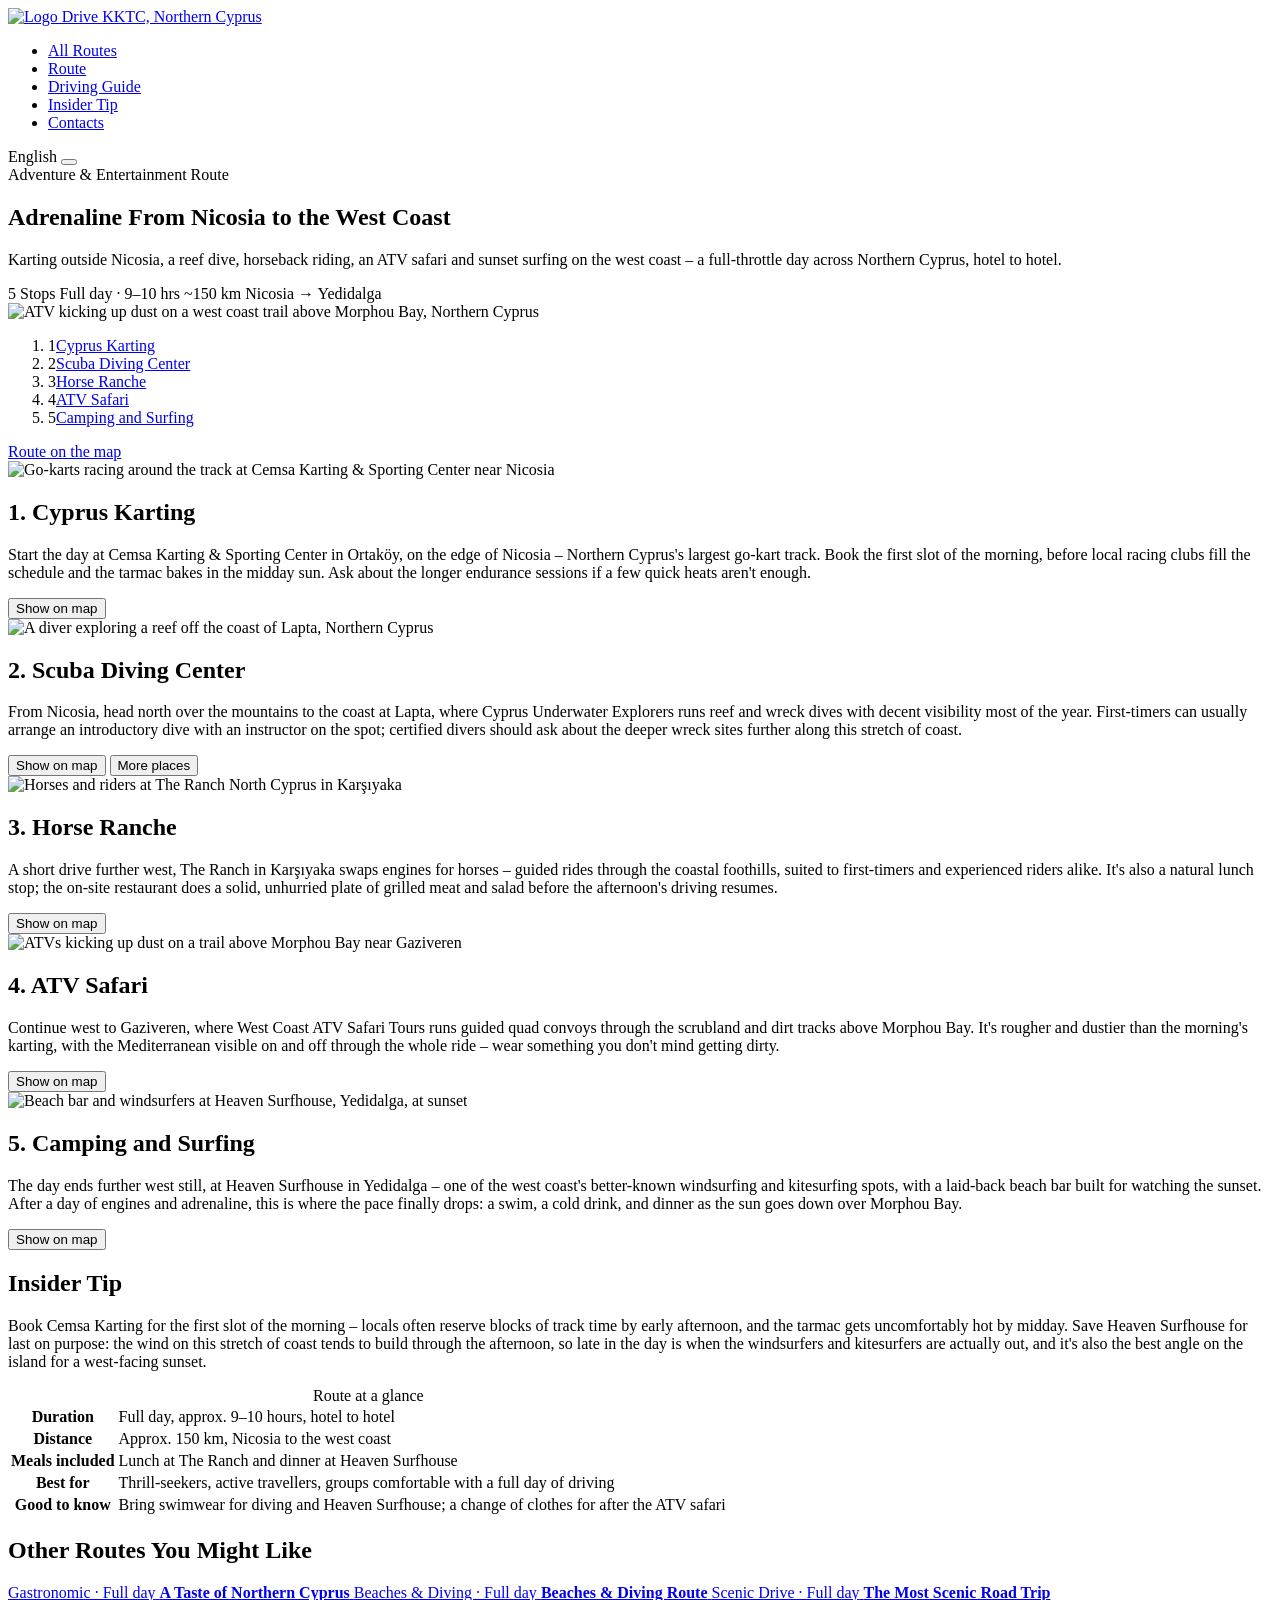
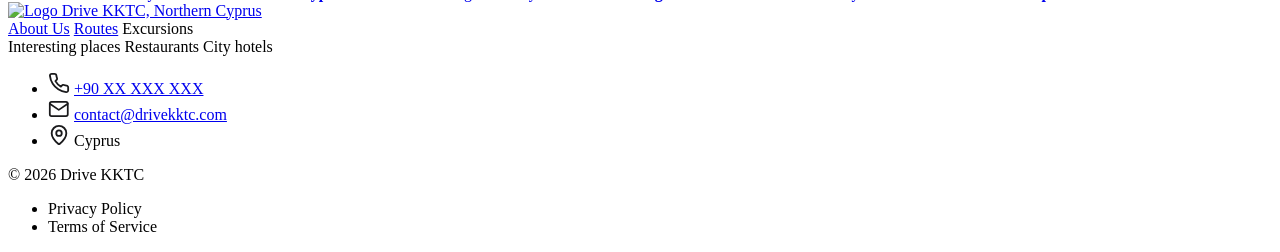
==== routes/adventure-route/index.html @ 107e18fd "Fix routes static links" ====
<!DOCTYPE html>
<html lang="en">
<head>
<meta charset="UTF-8">
<meta name="viewport" content="width=device-width, initial-scale=1.0">
<base href="/project/KKTC-Drive/">

<title>Northern Cyprus Adventure Route: Karting to Kyrenia</title>
<meta name="description" content="Karting, buggy safaris, sea caves and Kyrenia nightlife: the ultimate adventure route through Northern Cyprus, hotel to hotel in one thrilling day.">
<link rel="canonical" href="https://www.drivekktc.com/routes/adventure-route/index.html">

<!-- Open Graph -->
<meta property="og:type" content="article">
<meta property="og:site_name" content="Drive KKTC">
<meta property="og:title" content="Northern Cyprus Adventure Route: Karting to Kyrenia">
<meta property="og:description" content="Karting, buggy safaris, sea caves and Kyrenia nightlife: the ultimate adventure route through Northern Cyprus, hotel to hotel in one thrilling day.">
<meta property="og:image" content="https://www.drivekktc.com/assets/images/adventure-route/header.webp">
<meta property="og:url" content="https://www.drivekktc.com/routes/adventure-route/index.html">

<!-- Twitter -->
<meta name="twitter:card" content="summary_large_image">
<meta name="twitter:title" content="Northern Cyprus Adventure Route: Karting to Kyrenia">
<meta name="twitter:description" content="Karting, buggy safaris, sea caves and Kyrenia nightlife: the ultimate adventure route through Northern Cyprus, hotel to hotel in one thrilling day.">

<link rel="preconnect" href="https://fonts.googleapis.com">
<link rel="preconnect" href="https://fonts.gstatic.com" crossorigin>
<link href="https://fonts.googleapis.com/css2?family=DM+Sans:wght@500;700;800&family=Inter:wght@500;600;700&family=Roboto:wght@400;500&display=swap" rel="stylesheet">
<link rel="stylesheet" href="assets/css/style.css">

<script type="application/ld+json">
{
  "@context": "https://schema.org",
  "@type": "TouristTrip",
  "name": "Adventure & Entertainment Route",
  "description": "A full-day, hotel-to-hotel adventure route through Northern Cyprus: karting, a buggy safari, St. Hilarion, scuba diving, a sea cave and Kyrenia's harbourside nightlife.",
  "touristType": "Thrill-seekers and active travellers",
  "itinerary": {
    "@type": "ItemList",
    "itemListElement": [
      { "@type": "ListItem", "position": 1, "name": "Cyprus Karting" },
      { "@type": "ListItem", "position": 2, "name": "Buggy Safari" },
      { "@type": "ListItem", "position": 3, "name": "St. Hilarion Viewpoint" },
      { "@type": "ListItem", "position": 4, "name": "Traditional Restaurant" },
      { "@type": "ListItem", "position": 5, "name": "Scuba Diving Center" },
      { "@type": "ListItem", "position": 6, "name": "Blue House Cave" },
      { "@type": "ListItem", "position": 7, "name": "Kyrenia Marina" },
      { "@type": "ListItem", "position": 8, "name": "Kyrenia Harbour" }
    ]
  }
}
</script>
</head>
<body>

<header class="site-header">
  <div class="wrap">
    <a href="index.html" class="logo" aria-label="Drive KKTC home">
      <img src="assets/images/common/drive-kktc-cyprus-logo.svg" alt="Logo Drive KKTC, Northern Cyprus">
    </a>

    <nav class="main-nav" aria-label="Primary">
      <ul id="primaryNav">
        <li><a href="index.html#routes">All Routes</a></li>
        <li><a href="routes/adventure-route/index.html#">Route</a></li>
        <li><a href="routes/adventure-route/index.html#guide">Driving Guide</a></li>
        <li><a href="routes/adventure-route/index.html#tip">Insider Tip</a></li>
        <li><a href="routes/adventure-route/index.html#contact">Contacts</a></li>
      </ul>
    </nav>

    <a class="lang-link">English</a>

    <button class="menu-burger" type="button" aria-label="Toggle menu" aria-expanded="false" aria-controls="primaryNav">
      <span class="burger-line"></span>
      <span class="burger-line"></span>
      <span class="burger-line"></span>
    </button>
  </div>
</header>
<div class="nav-overlay"></div>

<main id="main">

  <!-- ROUTE HERO -->
  <section class="route-hero">
    <div class="wrap">
      <span class="eyebrow">Adventure & Entertainment Route</span>
      <h1 class="route-hero__title">Adrenaline From Nicosia to the West Coast</h1>

      <p class="route-hero__desc">Karting outside Nicosia, a reef dive, horseback riding, an ATV safari and sunset surfing on the west coast – a full-throttle day across Northern Cyprus, hotel to hotel.</p>

      <div class="route-hero__pills">
        <span class="pill">5 Stops</span>
        <span class="pill">Full day · 9–10 hrs</span>
        <span class="pill">~150 km</span>
        <span class="pill">Nicosia → Yedidalga</span>
      </div>

      <img class="route-hero__image" src="assets/images/adventure-route/header.jpg" alt="ATV kicking up dust on a west coast trail above Morphou Bay, Northern Cyprus">
    </div>
  </section>

  <!-- ROUTE BODY: sticky stop list + scrolling stop cards -->
  <section class="route-body" id="guide">
    <div class="wrap route-layout">

      <!-- STICKY SIDEBAR -->
      <aside class="route-sidebar" aria-label="Route stops">
        <nav aria-label="Jump to stop">
          <ol class="stop-list">
            <li class="stop-list__item is-active"><span class="stop-list__num" aria-hidden="true">1</span><a class="stop-list__link" href="#stop-1">Cyprus Karting</a></li>
            <li class="stop-list__item"><span class="stop-list__num" aria-hidden="true">2</span><a class="stop-list__link" href="#stop-2">Scuba Diving Center</a></li>
            <li class="stop-list__item"><span class="stop-list__num" aria-hidden="true">3</span><a class="stop-list__link" href="#stop-3">Horse Ranche</a></li>
            <li class="stop-list__item"><span class="stop-list__num" aria-hidden="true">4</span><a class="stop-list__link" href="#stop-4">ATV Safari</a></li>
            <li class="stop-list__item"><span class="stop-list__num" aria-hidden="true">5</span><a class="stop-list__link" href="#stop-5">Camping and Surfing</a></li>
          </ol>
        </nav>
        <div class="sidebar-actions">
          <a class="btn btn--primary btn--block" href="https://maps.app.goo.gl/z5YtrF4w41H9EJ6L9" target="_blank" rel="noopener">Route on the map</a>
        </div>
      </aside>

      <!-- SCROLLING STOP CONTENT -->
      <div class="stops">

        <article class="stop-card" id="stop-1">
          <img class="stop-card__img" src="assets/images/adventure-route/cyprus-karting.webp" alt="Go-karts racing around the track at Cemsa Karting & Sporting Center near Nicosia">
          <h2 class="stop-card__title">1. Cyprus Karting</h2>
          <p class="stop-card__desc">Start the day at Cemsa Karting & Sporting Center in Ortaköy, on the edge of Nicosia – Northern Cyprus's largest go-kart track. Book the first slot of the morning, before local racing clubs fill the schedule and the tarmac bakes in the midday sun. Ask about the longer endurance sessions if a few quick heats aren't enough.</p>
          <button type="button" class="btn btn--outline show-on-map" data-stop="Cemsa Karting & Sporting Center">Show on map</button>
        </article>

        <article class="stop-card" id="stop-2">
          <img class="stop-card__img" src="assets/images/common/scuba-diving-center.webp" alt="A diver exploring a reef off the coast of Lapta, Northern Cyprus">
          <h2 class="stop-card__title">2. Scuba Diving Center</h2>
          <p class="stop-card__desc">From Nicosia, head north over the mountains to the coast at Lapta, where Cyprus Underwater Explorers runs reef and wreck dives with decent visibility most of the year. First-timers can usually arrange an introductory dive with an instructor on the spot; certified divers should ask about the deeper wreck sites further along this stretch of coast.</p>
          <button type="button" class="btn btn--outline show-on-map" data-stop="Cyprus Underwater Explorers">Show on map</button>
          <button type="button" class="btn btn--outline show-on-map" data-stop="Kyrenia Scuba Diving Centre">More places</button>
        </article>

        <article class="stop-card" id="stop-3">
          <img class="stop-card__img" src="assets/images/adventure-route/horse-ranche.jpg" alt="Horses and riders at The Ranch North Cyprus in Karşıyaka">
          <h2 class="stop-card__title">3. Horse Ranche</h2>
          <p class="stop-card__desc">A short drive further west, The Ranch in Karşıyaka swaps engines for horses – guided rides through the coastal foothills, suited to first-timers and experienced riders alike. It's also a natural lunch stop; the on-site restaurant does a solid, unhurried plate of grilled meat and salad before the afternoon's driving resumes.</p>
          <button type="button" class="btn btn--outline show-on-map" data-stop="The Ranch North Cyprus">Show on map</button>
        </article>

        <article class="stop-card" id="stop-4">
          <img class="stop-card__img" src="assets/images/adventure-route/buggy-safari.jpg" alt="ATVs kicking up dust on a trail above Morphou Bay near Gaziveren">
          <h2 class="stop-card__title">4. ATV Safari</h2>
          <p class="stop-card__desc">Continue west to Gaziveren, where West Coast ATV Safari Tours runs guided quad convoys through the scrubland and dirt tracks above Morphou Bay. It's rougher and dustier than the morning's karting, with the Mediterranean visible on and off through the whole ride – wear something you don't mind getting dirty.</p>
          <button type="button" class="btn btn--outline show-on-map" data-stop="West Coast ATV Safari Tours">Show on map</button>
        </article>

        <article class="stop-card" id="stop-5">
          <img class="stop-card__img" src="assets/images/adventure-route/camping-and-surfing.jpg" alt="Beach bar and windsurfers at Heaven Surfhouse, Yedidalga, at sunset">
          <h2 class="stop-card__title">5. Camping and Surfing</h2>
          <p class="stop-card__desc">The day ends further west still, at Heaven Surfhouse in Yedidalga – one of the west coast's better-known windsurfing and kitesurfing spots, with a laid-back beach bar built for watching the sunset. After a day of engines and adrenaline, this is where the pace finally drops: a swim, a cold drink, and dinner as the sun goes down over Morphou Bay.</p>
          <button type="button" class="btn btn--outline show-on-map" data-stop="Heaven Surfhouse">Show on map</button>
        </article>
      </div>
    </div>
  </section>

  <!-- INSIDER TIP -->
  <section class="wrap" id="tip">
    <div class="tip">
      <h2>Insider Tip</h2>
      <p>Book Cemsa Karting for the first slot of the morning – locals often reserve blocks of track time by early afternoon, and the tarmac gets uncomfortably hot by midday. Save Heaven Surfhouse for last on purpose: the wind on this stretch of coast tends to build through the afternoon, so late in the day is when the windsurfers and kitesurfers are actually out, and it's also the best angle on the island for a west-facing sunset.</p>
    </div>
  </section>

  <!-- QUICK FACTS -->
  <section class="wrap facts">
    <table>
      <caption>Route at a glance</caption>
      <tbody>
        <tr><th scope="row">Duration</th><td>Full day, approx. 9–10 hours, hotel to hotel</td></tr>
        <tr><th scope="row">Distance</th><td>Approx. 150 km, Nicosia to the west coast</td></tr>
        <tr><th scope="row">Meals included</th><td>Lunch at The Ranch and dinner at Heaven Surfhouse</td></tr>
        <tr><th scope="row">Best for</th><td>Thrill-seekers, active travellers, groups comfortable with a full day of driving</td></tr>
        <tr><th scope="row">Good to know</th><td>Bring swimwear for diving and Heaven Surfhouse; a change of clothes for after the ATV safari</td></tr>
      </tbody>
    </table>
  </section>

  <!-- RELATED ROUTES -->
  <section class="wrap related">
    <h2 class="section__title">Other Routes You Might Like</h2>
    <div class="related__grid">
      <a class="related__card" href="routes/gastronomic-route/index.html">
        <span>Gastronomic · Full day</span>
        <strong>A Taste of Northern Cyprus</strong>
      </a>
      <a class="related__card" href="routes/beaches-diving-route/index.html">
        <span>Beaches &amp; Diving · Full day</span>
        <strong>Beaches &amp; Diving Route</strong>
      </a>
      <a class="related__card" href="routes/scenic-road-trip/index.html">
        <span>Scenic Drive · Full day</span>
        <strong>The Most Scenic Road Trip</strong>
      </a>
    </div>
  </section>

</main>

<footer class="site-footer" id="contact">
  <div class="wrap">
    <div class="footer-top">
      <a href="index.html" class="logo" aria-label="Drive KKTC home">
        <img style="width: 150px;" src="assets/images/common/drive-kktc-cyprus-stamp.png" alt="Logo Drive KKTC, Northern Cyprus">
      </a>

      <div class="footer-columns">
        <nav class="footer-col" aria-label="Company">
          <a href="index.html#about">About Us</a>
          <a href="index.html#routes">Routes</a>
          <a>Excursions</a>
        </nav>
        <nav class="footer-col" aria-label="Explore">
          <a>Interesting places</a>
          <a>Restaurants</a>
          <a>City hotels</a>
        </nav>
        <ul class="footer-col footer-contact">
          <li>
            <svg width="22" height="22" viewBox="0 0 24 24" fill="none" aria-hidden="true"><path d="M21.9994 16.9201V19.9201C22.0006 20.1986 21.9435 20.4743 21.832 20.7294C21.7204 20.9846 21.5567 21.2137 21.3515 21.402C21.1463 21.5902 20.904 21.7336 20.6402 21.8228C20.3764 21.912 20.0968 21.9452 19.8194 21.9201C16.7423 21.5857 13.7864 20.5342 11.1894 18.8501C8.77327 17.3148 6.72478 15.2663 5.18945 12.8501C3.49942 10.2413 2.44769 7.27109 2.11944 4.1801C2.09446 3.90356 2.12732 3.62486 2.21595 3.36172C2.30457 3.09859 2.44702 2.85679 2.63421 2.65172C2.82141 2.44665 3.04925 2.28281 3.30324 2.17062C3.55722 2.05843 3.83179 2.00036 4.10945 2.0001H7.10945C7.59475 1.99532 8.06524 2.16718 8.43321 2.48363C8.80118 2.80008 9.04152 3.23954 9.10944 3.7201C9.23607 4.68016 9.47089 5.62282 9.80945 6.5301C9.94399 6.88802 9.97311 7.27701 9.89335 7.65098C9.8136 8.02494 9.62831 8.36821 9.35944 8.6401L8.08945 9.9101C9.513 12.4136 11.5859 14.4865 14.0894 15.9101L15.3594 14.6401C15.6313 14.3712 15.9746 14.1859 16.3486 14.1062C16.7225 14.0264 17.1115 14.0556 17.4694 14.1901C18.3767 14.5286 19.3194 14.7635 20.2794 14.8901C20.7652 14.9586 21.2088 15.2033 21.526 15.5776C21.8431 15.9519 22.0116 16.4297 21.9994 16.9201Z" stroke="#1A1A1C" stroke-width="2" stroke-linecap="round" stroke-linejoin="round"/></svg>
            <a href="tel:+90XXXXXXXX">+90 XX XXX XXX</a>
          </li>
          <li>
            <svg width="22" height="22" viewBox="0 0 25 24" fill="none" aria-hidden="true"><path d="M4.08268 4H20.416C21.5389 4 22.4577 4.9 22.4577 6V18C22.4577 19.1 21.5389 20 20.416 20H4.08268C2.95977 20 2.04102 19.1 2.04102 18V6C2.04102 4.9 2.95977 4 4.08268 4Z" stroke="#1A1A1C" stroke-width="2" stroke-linecap="round" stroke-linejoin="round"/><path d="M22.4577 6L12.2493 13L2.04102 6" stroke="#1A1A1C" stroke-width="2" stroke-linecap="round" stroke-linejoin="round"/></svg>
            <a href="mailto:contact@drivekktc.com">contact@drivekktc.com</a>
          </li>
          <li>
            <svg width="22" height="22" viewBox="0 0 24 24" fill="none" aria-hidden="true"><path d="M12.601 21.799C14.461 20.193 20 14.993 20 10C20 7.87827 19.1571 5.84344 17.6569 4.34315C16.1566 2.84285 14.1217 2 12 2C9.87827 2 7.84344 2.84285 6.34315 4.34315C4.84285 5.84344 4 7.87827 4 10C4 14.993 9.539 20.193 11.399 21.799C11.5723 21.9293 11.7832 21.9998 12 21.9998C12.2168 21.9998 12.4277 21.9293 12.601 21.799Z" stroke="#1A1A1C" stroke-width="2" stroke-linecap="round" stroke-linejoin="round"/><path d="M12 13C13.6569 13 15 11.6569 15 10C15 8.34315 13.6569 7 12 7C10.3431 7 9 8.34315 9 10C9 11.6569 10.3431 13 12 13Z" stroke="#1A1A1C" stroke-width="2" stroke-linecap="round" stroke-linejoin="round"/></svg>
            <span>Cyprus</span>
          </li>
        </ul>
      </div>
    </div>

    <div class="footer-bottom">
      <p>&copy; 2026 Drive KKTC</p>
      <nav aria-label="Legal">
        <ul>
          <li><a>Privacy Policy</a></li>
          <li><a>Terms of Service</a></li>
        </ul>
      </nav>
    </div>
  </div>
</footer>

<script src="assets/js/main.js"></script>
<script src="assets/js/route.js"></script>

</body>
</html>
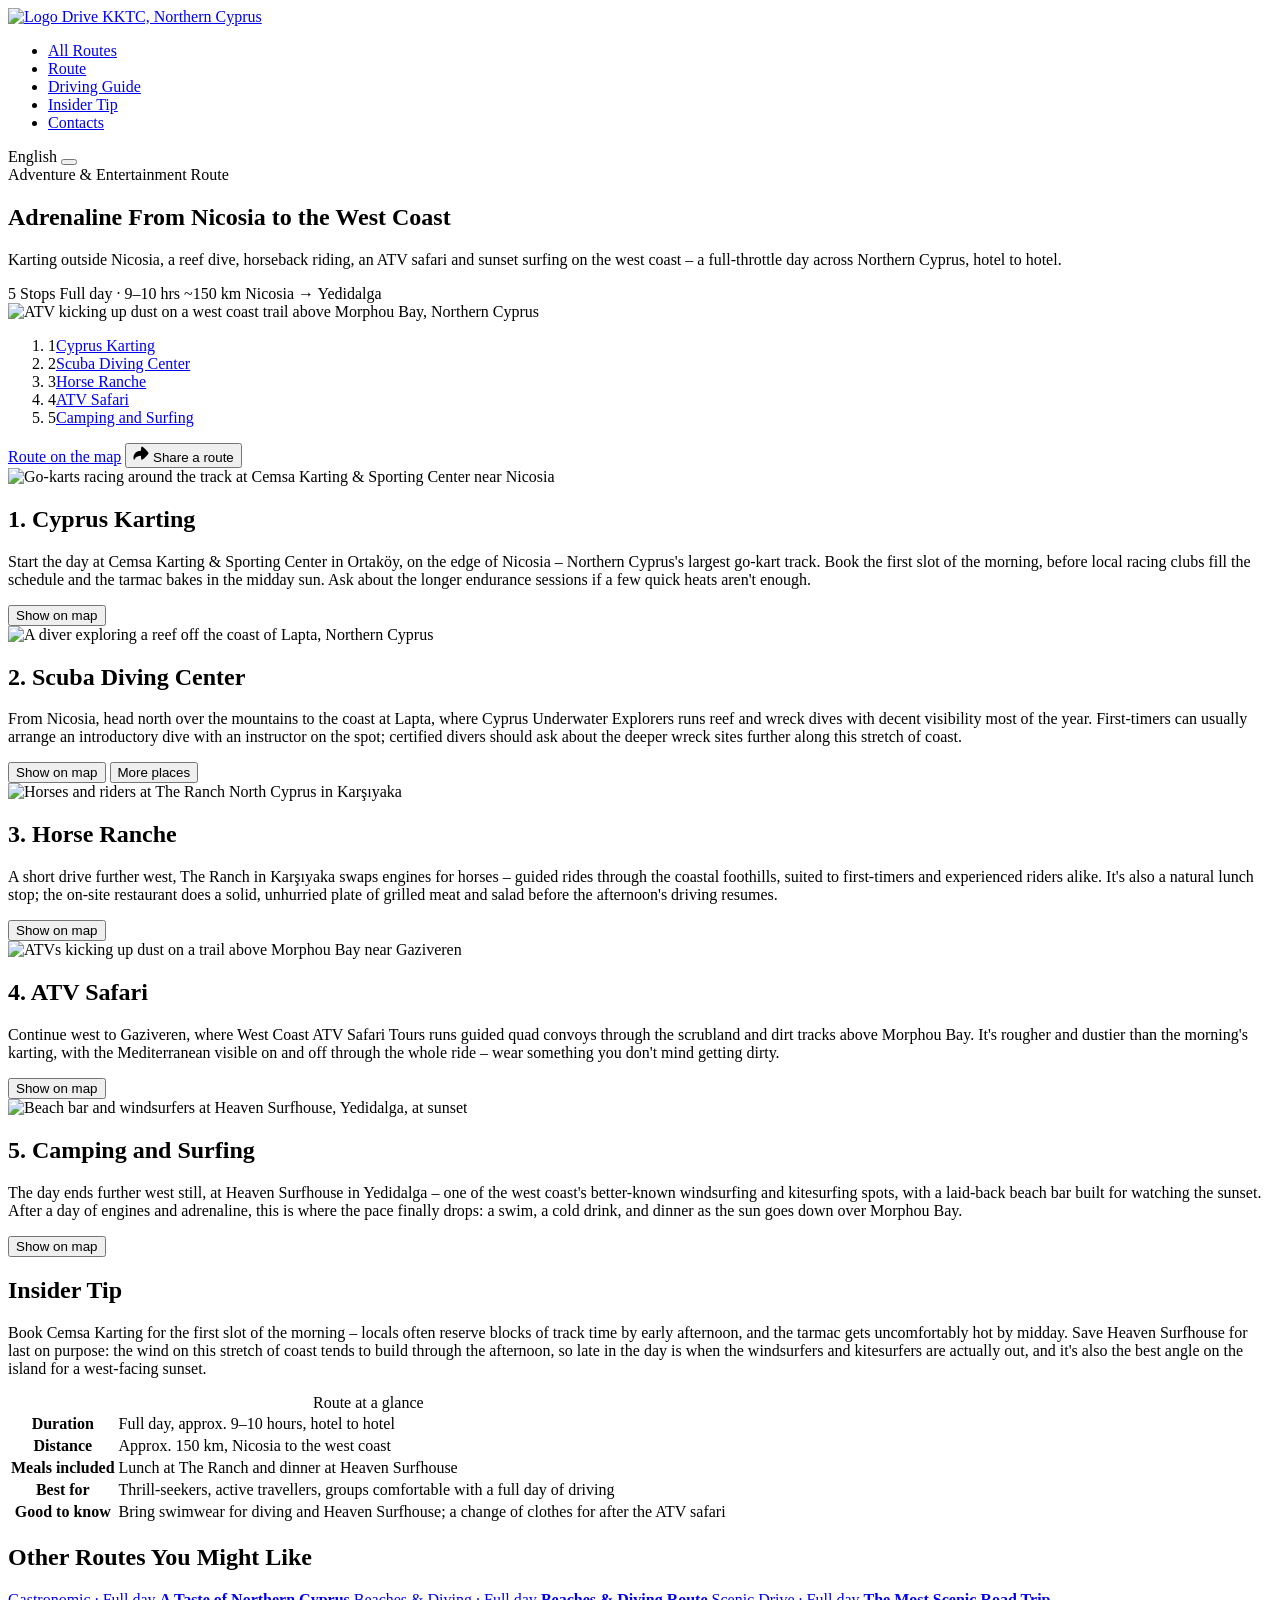
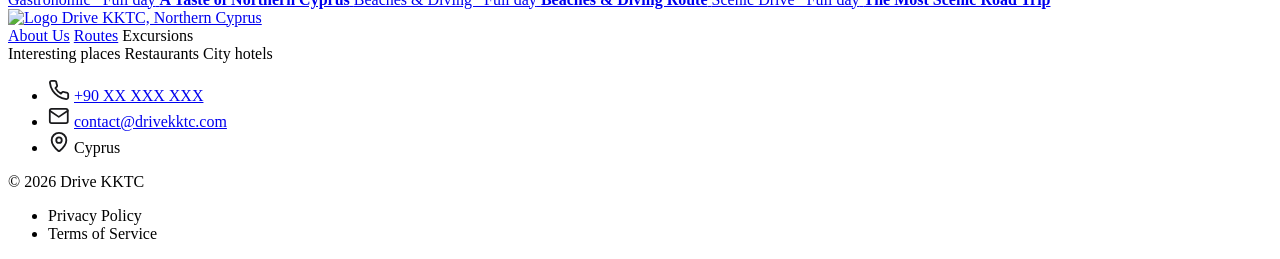
==== commit fd1ed00d: "Add share button" ====
--- a/routes/adventure-route/index.html
+++ b/routes/adventure-route/index.html
@@ -3,7 +3,7 @@
 <head>
 <meta charset="UTF-8">
 <meta name="viewport" content="width=device-width, initial-scale=1.0">
-<base href="/project/KKTC-Drive/">
+<base href="/kktc-drive/">
 
 <title>Northern Cyprus Adventure Route: Karting to Kyrenia</title>
 <meta name="description" content="Karting, buggy safaris, sea caves and Kyrenia nightlife: the ultimate adventure route through Northern Cyprus, hotel to hotel in one thrilling day.">
@@ -108,15 +108,21 @@
       <aside class="route-sidebar" aria-label="Route stops">
         <nav aria-label="Jump to stop">
           <ol class="stop-list">
-            <li class="stop-list__item is-active"><span class="stop-list__num" aria-hidden="true">1</span><a class="stop-list__link" href="#stop-1">Cyprus Karting</a></li>
-            <li class="stop-list__item"><span class="stop-list__num" aria-hidden="true">2</span><a class="stop-list__link" href="#stop-2">Scuba Diving Center</a></li>
-            <li class="stop-list__item"><span class="stop-list__num" aria-hidden="true">3</span><a class="stop-list__link" href="#stop-3">Horse Ranche</a></li>
-            <li class="stop-list__item"><span class="stop-list__num" aria-hidden="true">4</span><a class="stop-list__link" href="#stop-4">ATV Safari</a></li>
-            <li class="stop-list__item"><span class="stop-list__num" aria-hidden="true">5</span><a class="stop-list__link" href="#stop-5">Camping and Surfing</a></li>
+            <li class="stop-list__item is-active"><span class="stop-list__num" aria-hidden="true">1</span><a class="stop-list__link" href="routes/adventure-route/index.html#stop-1">Cyprus Karting</a></li>
+            <li class="stop-list__item"><span class="stop-list__num" aria-hidden="true">2</span><a class="stop-list__link" href="routes/adventure-route/index.html#stop-2">Scuba Diving Center</a></li>
+            <li class="stop-list__item"><span class="stop-list__num" aria-hidden="true">3</span><a class="stop-list__link" href="routes/adventure-route/index.html#stop-3">Horse Ranche</a></li>
+            <li class="stop-list__item"><span class="stop-list__num" aria-hidden="true">4</span><a class="stop-list__link" href="routes/adventure-route/index.html#stop-4">ATV Safari</a></li>
+            <li class="stop-list__item"><span class="stop-list__num" aria-hidden="true">5</span><a class="stop-list__link" href="routes/adventure-route/index.html#stop-5">Camping and Surfing</a></li>
           </ol>
         </nav>
         <div class="sidebar-actions">
           <a class="btn btn--primary btn--block" href="https://maps.app.goo.gl/z5YtrF4w41H9EJ6L9" target="_blank" rel="noopener">Route on the map</a>
+          <button type="button" class="btn btn--block" id="mapToggle">
+            <svg xmlns="http://www.w3.org/2000/svg" width="16" height="16" viewBox="0 0 16 16" class="ga5_4_0-a1 ga5_4_0-a2" style="color: var(--graphicTertiary);">
+              <path fill="currentColor" d="M8.833 13.833C8 13.833 8 9.667 8 9.667c-5.833 0-6.25 4.166-6.667 4.166-1.575 0-1.666-9.166 6.667-9.166C8 4.667 8 .5 8.833.5 9.667.5 15.5 5.917 15.5 7.167s-5.833 6.666-6.667 6.666"></path>
+            </svg>
+            Share a route
+          </button>
         </div>
       </aside>
 
